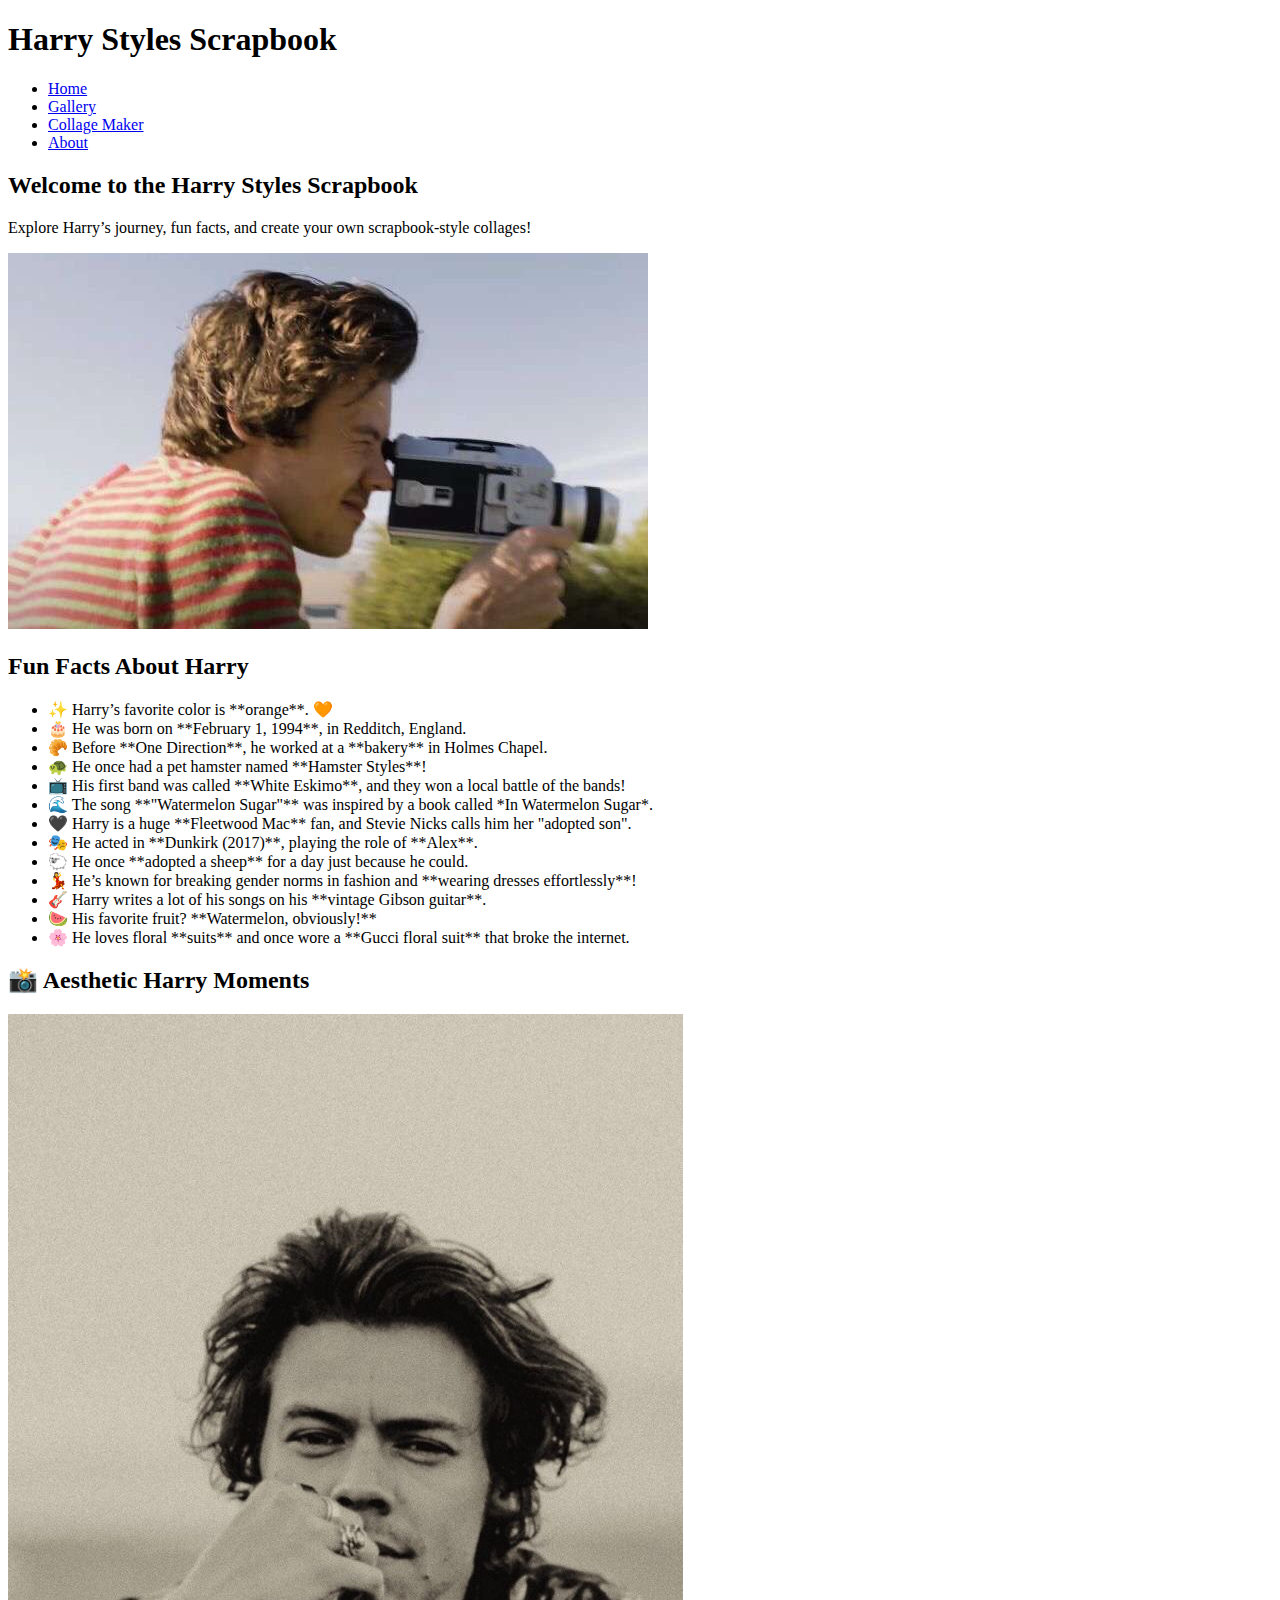
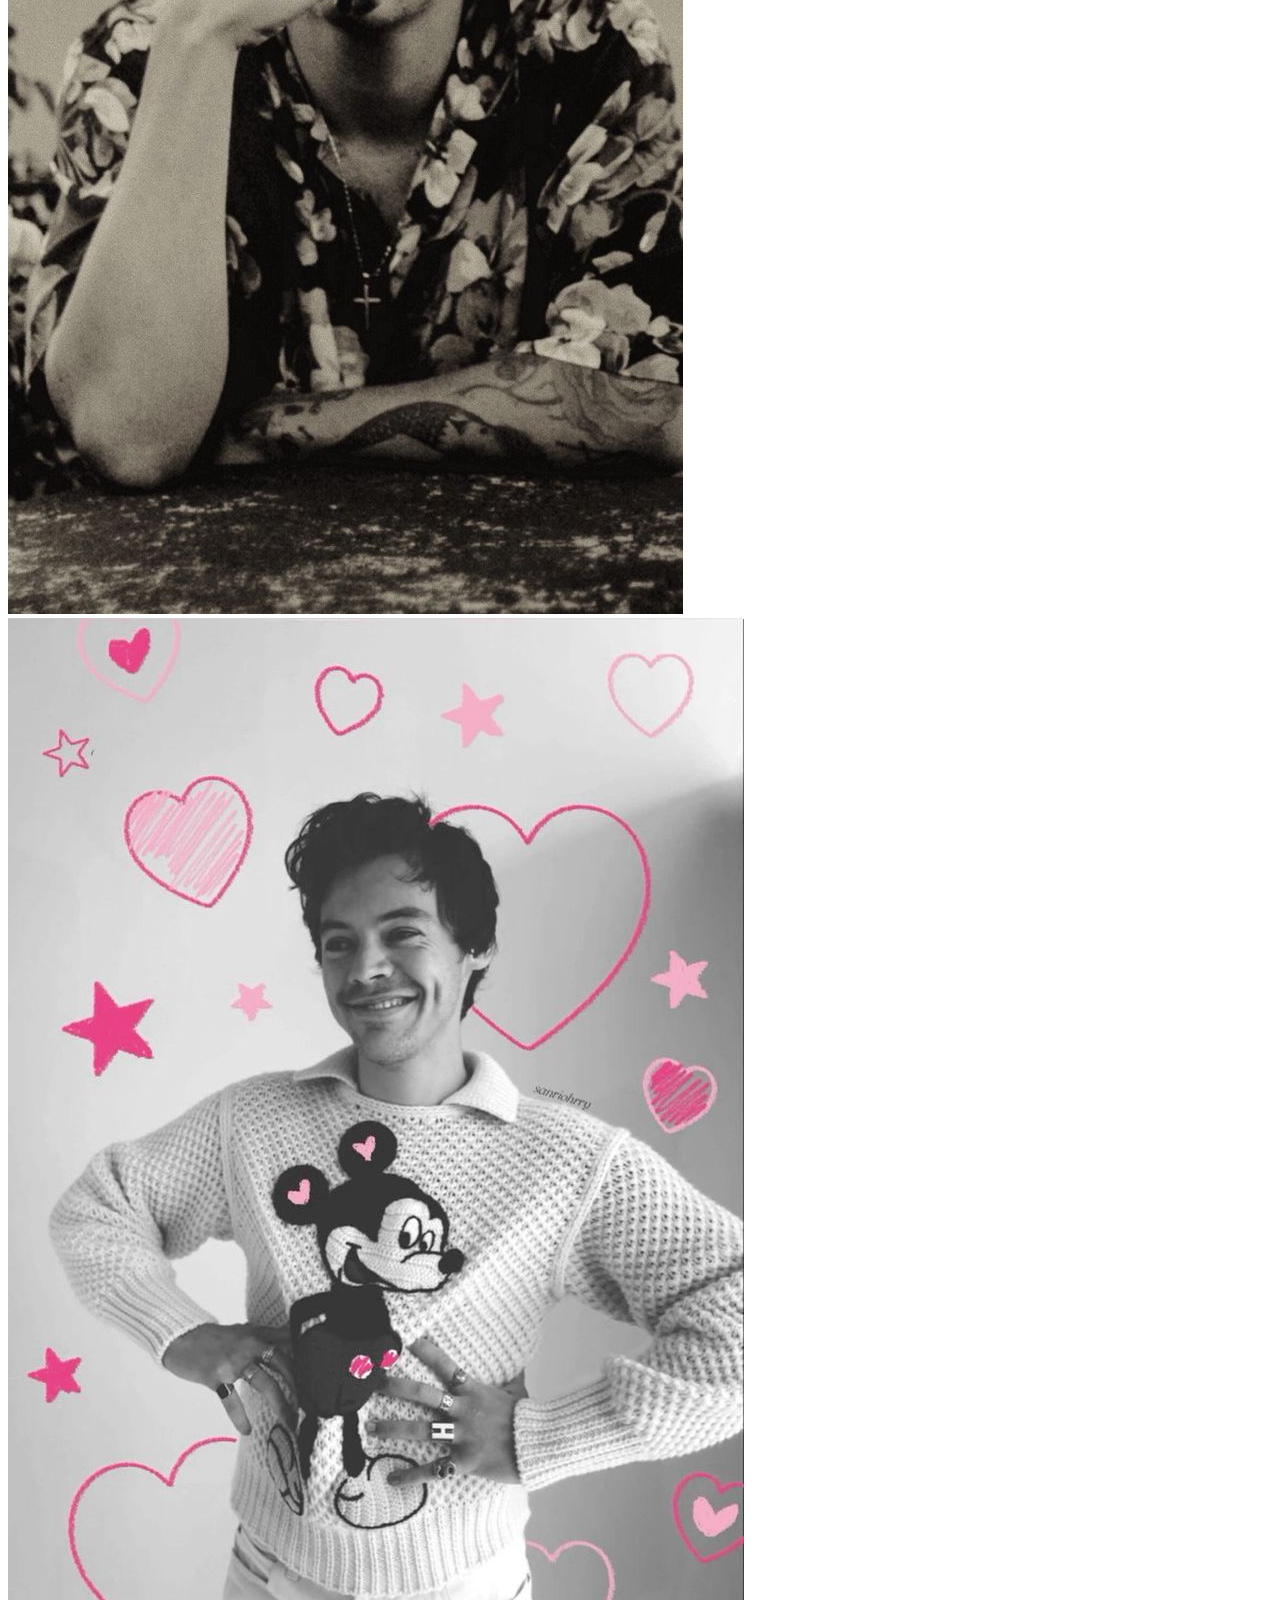
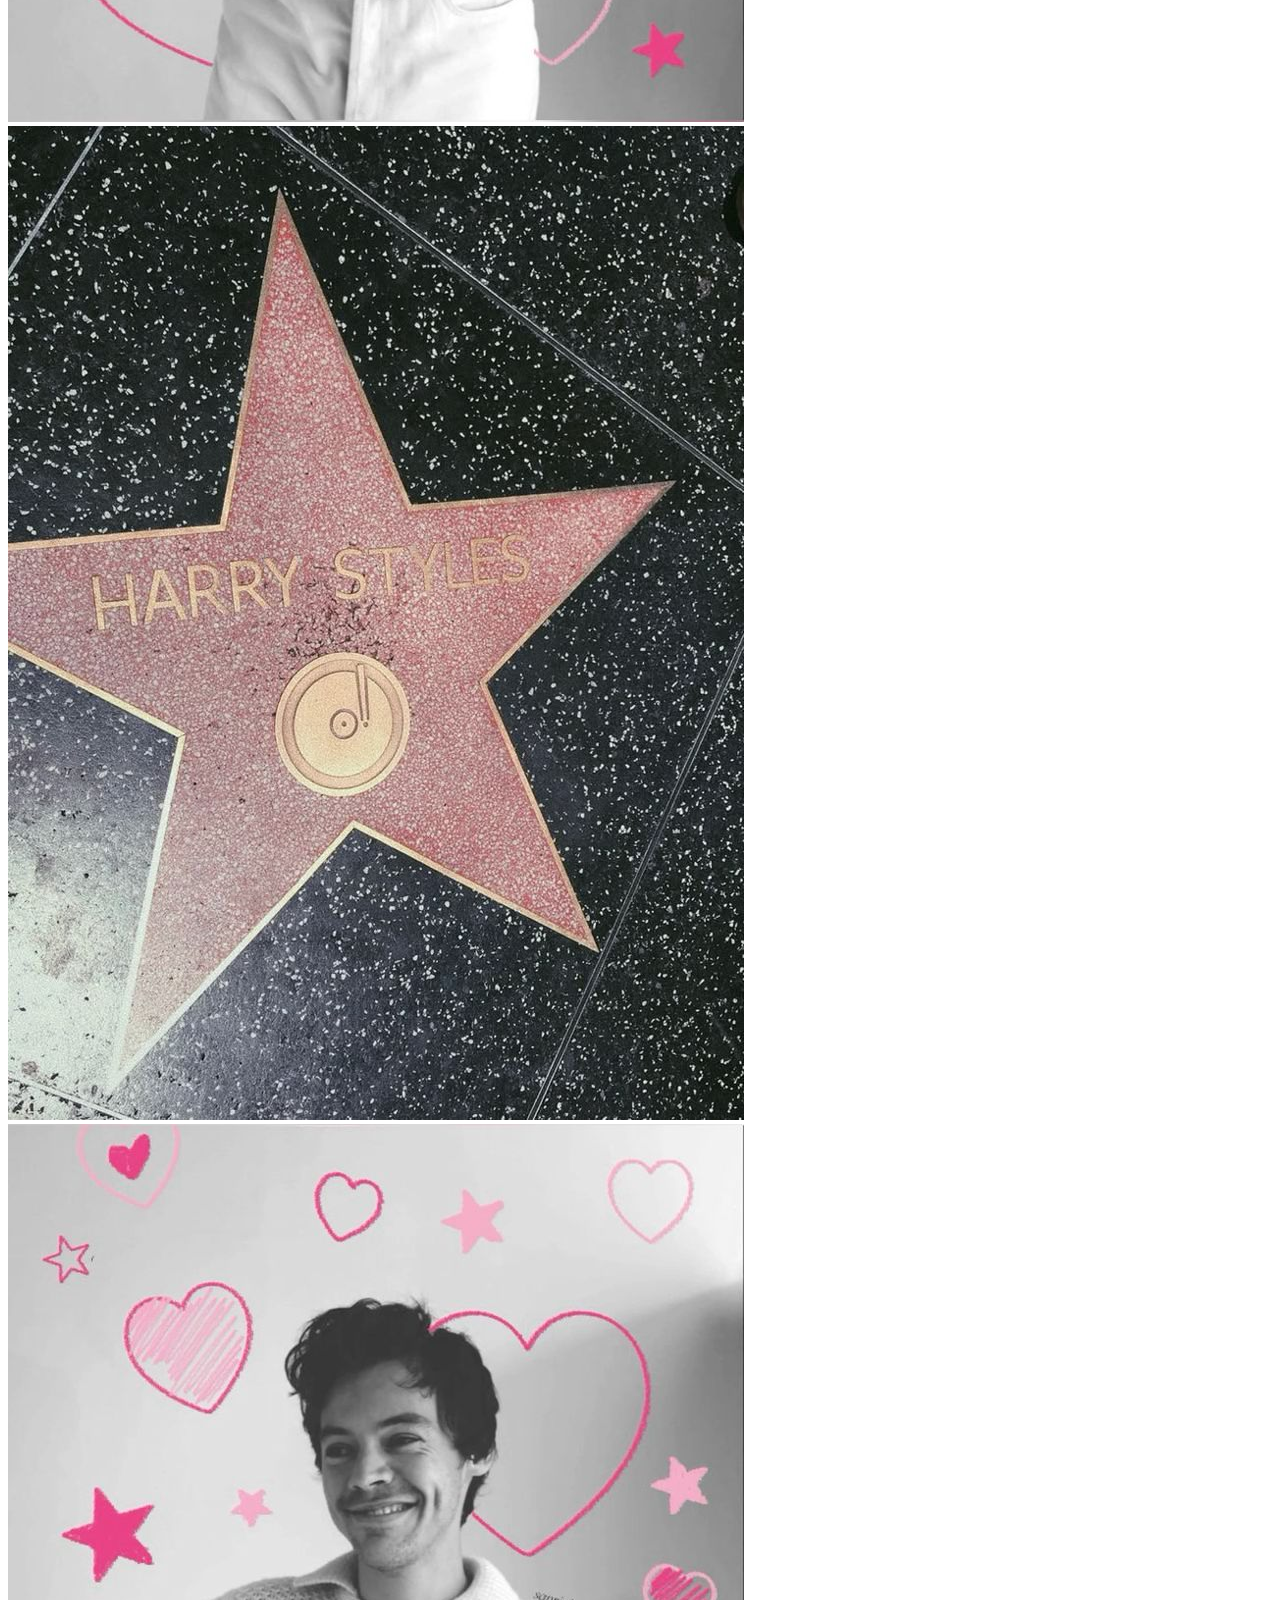
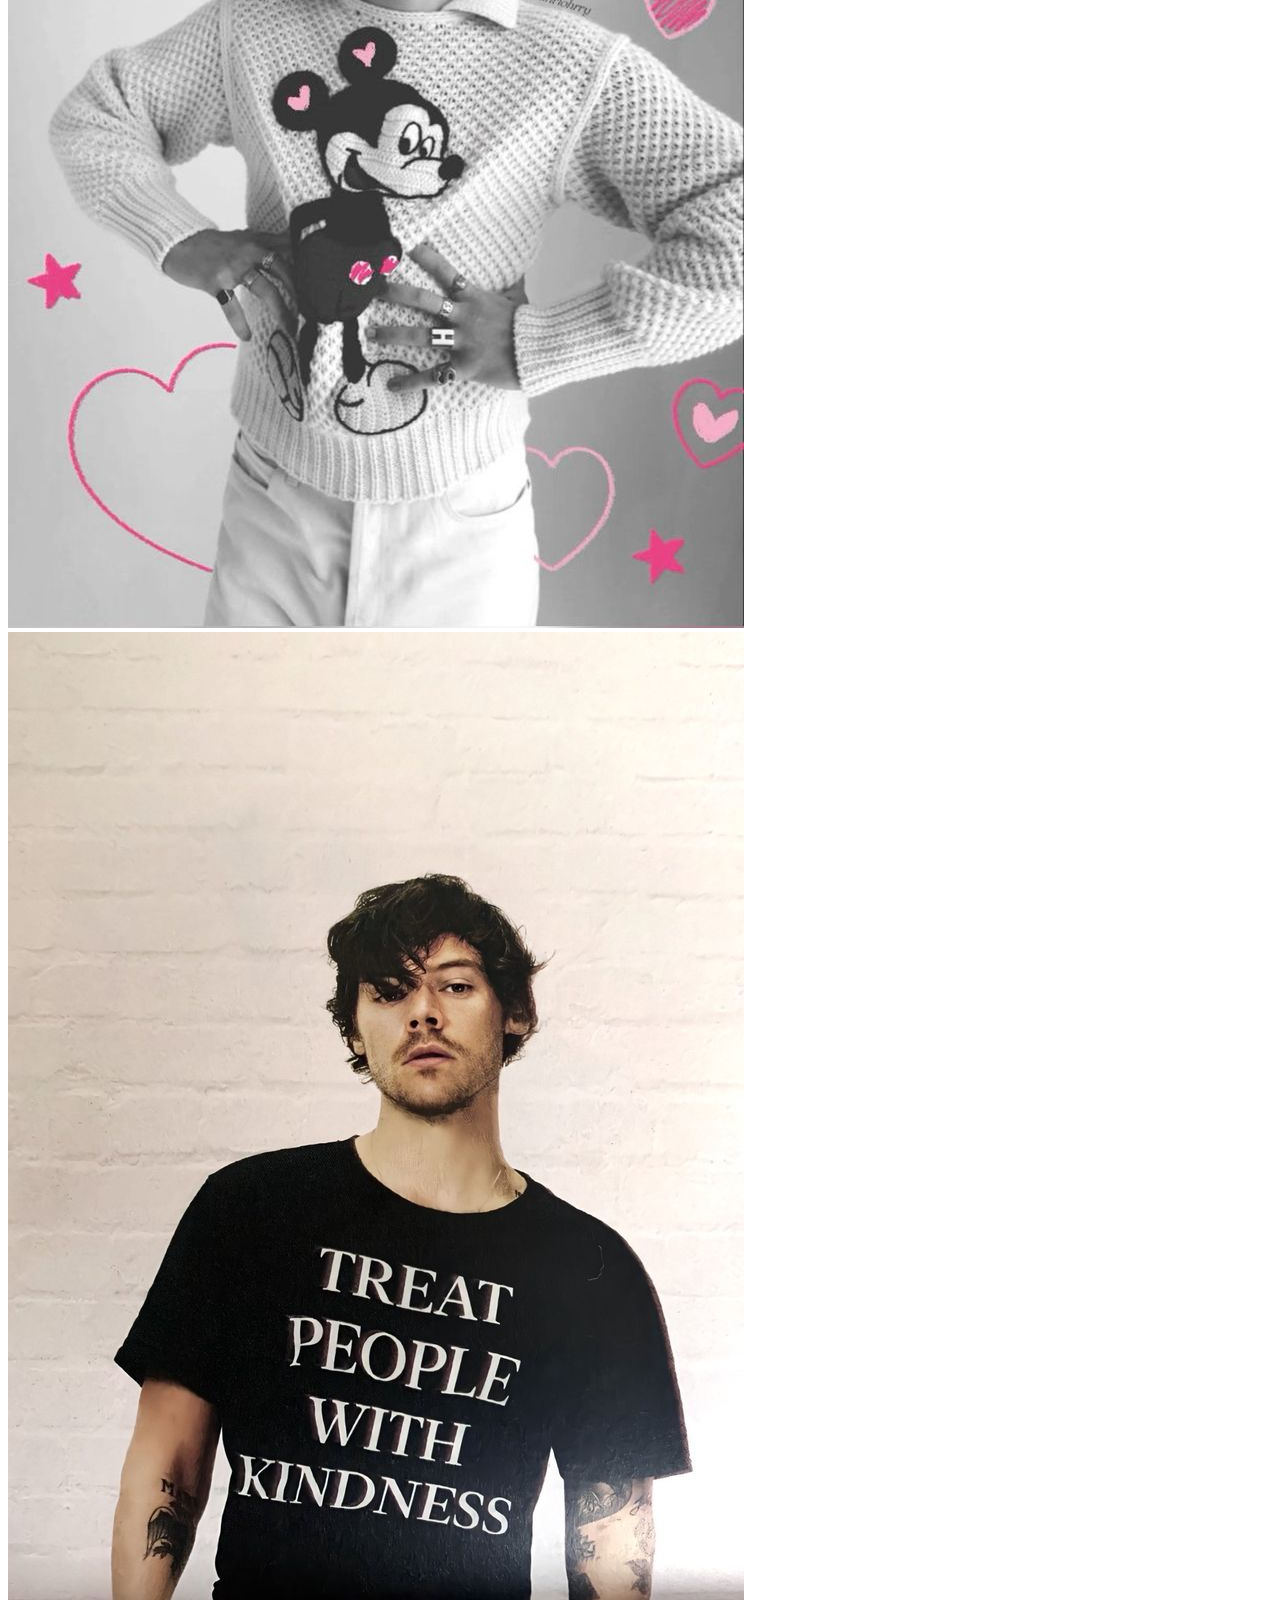
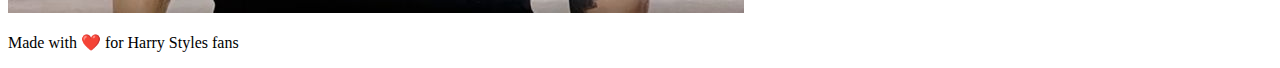
==== index.html @ 01b0b20b "Add files via upload" ====
<!DOCTYPE html>
<html lang="en">
<head>
    <meta charset="UTF-8">
    <meta name="viewport" content="width=device-width, initial-scale=1.0">
    <title>Harry Styles Scrapbook</title>
    <link rel="stylesheet" href="css/style.css">
    <script src="js/script.js" defer></script>
</head>
<body>
    <header>
        <h1>Harry Styles Scrapbook</h1>
        <nav>
            <ul>
                <li><a href="index.html">Home</a></li>
                <li><a href="gallery.html">Gallery</a></li>
                <li><a href="collage.html">Collage Maker</a></li>
                <li><a href="about.html">About</a></li>
            </ul>
        </nav>
    </header>

    <main>
        <section class="hero">
            <h2>Welcome to the Harry Styles Scrapbook</h2>
            <p>Explore Harry’s journey, fun facts, and create your own scrapbook-style collages!</p>
            <img src="hs3.jpg" 
                 alt="Harry Styles Aesthetic" class="hero-image">
        </section>

        <section class="facts">
            <h2>Fun Facts About Harry</h2>
            <ul>
                <li>✨ Harry’s favorite color is **orange**. 🧡</li>
                <li>🎂 He was born on **February 1, 1994**, in Redditch, England.</li>
                <li>🥐 Before **One Direction**, he worked at a **bakery** in Holmes Chapel.</li>
                <li>🐢 He once had a pet hamster named **Hamster Styles**!</li>
                <li>📺 His first band was called **White Eskimo**, and they won a local battle of the bands!</li>
                <li>🌊 The song **"Watermelon Sugar"** was inspired by a book called *In Watermelon Sugar*.</li>
                <li>🖤 Harry is a huge **Fleetwood Mac** fan, and Stevie Nicks calls him her "adopted son".</li>
                <li>🎭 He acted in **Dunkirk (2017)**, playing the role of **Alex**.</li>
                <li>🐑 He once **adopted a sheep** for a day just because he could.</li>
                <li>💃 He’s known for breaking gender norms in fashion and **wearing dresses effortlessly**!</li>
                <li>🎸 Harry writes a lot of his songs on his **vintage Gibson guitar**.</li>
                <li>🍉 His favorite fruit? **Watermelon, obviously!**</li>
                <li>🌸 He loves floral **suits** and once wore a **Gucci floral suit** that broke the internet.</li>
            </ul>
        </section>

        <section class="gallery">
            <h2>📸 Aesthetic Harry Moments</h2>
            <div class="gallery-grid">
                <img src="hs13.jpg" alt="Harry 1">
                <img src="hs11.jpg" alt="Harry 2">
                <img src="harrycore.jpg" alt="Harry 3">
                <img src="hs11.jpg" alt="Harry 4">
                <img src="hs17.jpg" alt="Harry 5">
            </div>
        </section>
    </main>

    <footer>
        <p>Made with ❤️ for Harry Styles fans</p>
    </footer>
</body>
</html>
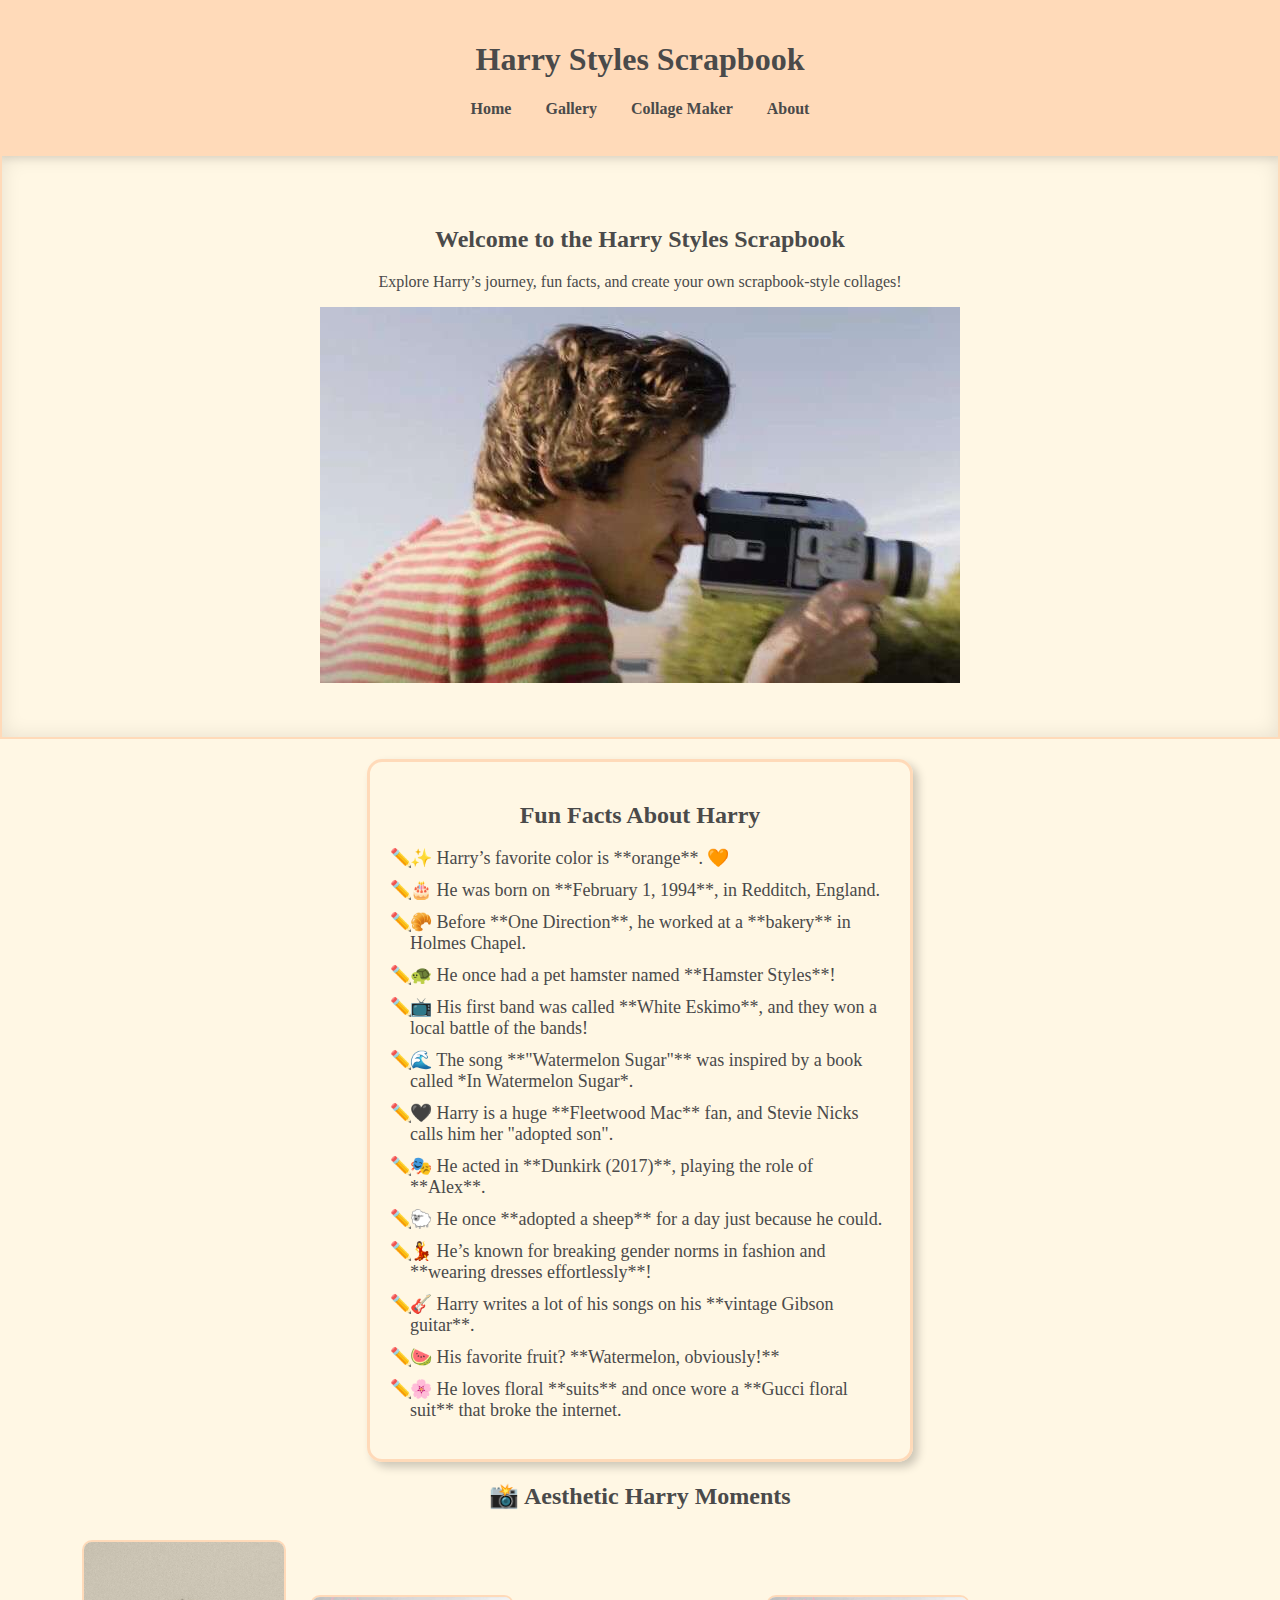
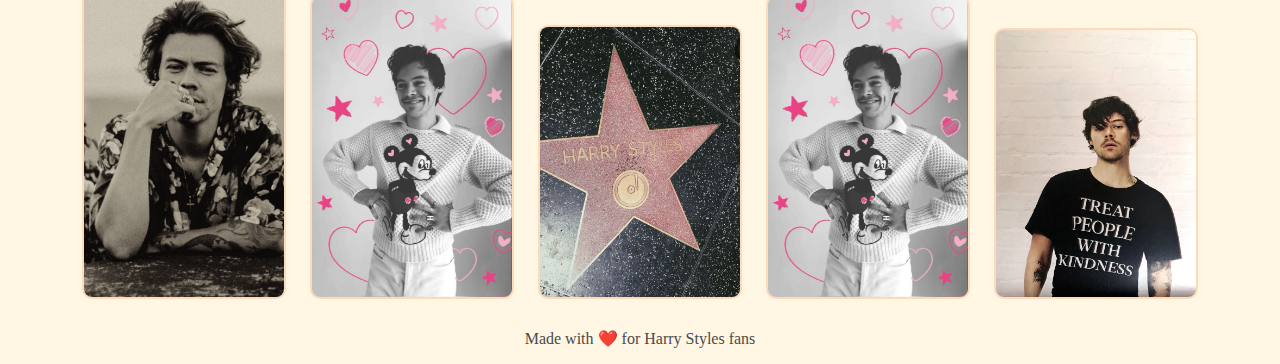
==== commit 1e2b3064: "Update index.html" ====
--- a/index.html
+++ b/index.html
@@ -4,7 +4,7 @@
     <meta charset="UTF-8">
     <meta name="viewport" content="width=device-width, initial-scale=1.0">
     <title>Harry Styles Scrapbook</title>
-    <link rel="stylesheet" href="css/style.css">
+    <link rel="stylesheet" href="style.css">
     <script src="js/script.js" defer></script>
 </head>
 <body>
--- a/style.css
+++ b/style.css
@@ -0,0 +1,182 @@
+/* General Styles */
+body {
+    font-family: 'Dancing Script', cursive;
+    background-color: #FFF7E4;
+    color: #4A4A4A;
+    text-align: center;
+    margin: 0;
+    padding: 0;
+}
+
+/* Header */
+header {
+    background-color: #FFDAB9;
+    padding: 20px;
+    box-shadow: 0px 4px 8px rgba(0, 0, 0, 0.1);
+}
+
+nav ul {
+    list-style: none;
+    padding: 0;
+}
+
+nav ul li {
+    display: inline;
+    margin: 0 15px;
+}
+
+nav ul li a {
+    text-decoration: none;
+    color: #4A4A4A;
+    font-weight: bold;
+    transition: color 0.3s ease-in-out;
+}
+
+nav ul li a:hover {
+    color: #FF69B4;
+}
+
+/* Hero Section */
+.hero {
+    padding: 50px;
+    
+    background-size: cover;
+    background-position: center;
+    border: 2px solid #FFDAB9;
+    box-shadow: inset 0 0 20px rgba(0, 0, 0, 0.1);
+}
+
+/* Scrapbook Fun Facts */
+.facts {
+    background: url('https://www.transparenttextures.com/patterns/notebook-paper.png'); /* Lined notebook paper */
+    padding: 20px;
+    margin: 20px auto;
+    width: 80%;
+    max-width: 500px;
+    border: 3px solid #FFDAB9;
+    border-radius: 15px;
+    box-shadow: 5px 5px 10px rgba(0, 0, 0, 0.2);
+    position: relative;
+}
+
+/* Tape decoration */
+.facts::before,
+.facts::after {
+    content: "";
+    position: absolute;
+    width: 80px;
+    height: 30px;
+    background: url('https://www.pngarts.com/files/2/Transparent-Tape-PNG-Download-Image.png');
+    background-size: cover;
+    transform: rotate(-10deg);
+}
+
+.facts::before {
+    top: -15px;
+    left: 30%;
+}
+
+.facts::after {
+    bottom: -15px;
+    right: 30%;
+    transform: rotate(10deg);
+}
+
+/* Scrapbook-style text */
+.facts h2 {
+    font-family: 'Permanent Marker', cursive;
+    font-size: 24px;
+    color: #4A4A4A;
+    text-align: center;
+    margin-bottom: 10px;
+}
+
+.facts ul {
+    text-align: left;
+    font-family: 'Indie Flower', cursive;
+    font-size: 18px;
+    list-style: none;
+    padding-left: 20px;
+}
+
+.facts ul li {
+    margin: 10px 0;
+    position: relative;
+}
+
+/* Hand-drawn bullet points */
+.facts ul li::before {
+    content: '✏️';
+    position: absolute;
+    left: -20px;
+    top: 0;
+}
+
+/* Gallery */
+.gallery img {
+    width: 200px;
+    margin: 10px;
+    border: 2px solid #FFDAB9;
+    border-radius: 10px;
+    transition: transform 0.3s ease, box-shadow 0.3s ease;
+}
+
+.gallery img:hover {
+    transform: scale(1.1);
+    box-shadow: 0px 4px 8px rgba(0, 0, 0, 0.2);
+}
+
+/* Collage Area */
+.collage-area {
+    width: 90%;
+    height: 400px;
+    background: url('https://i.imgur.com/1b6fP7v.jpg'); /* Vintage paper texture */
+    background-size: cover;
+    background-position: center;
+    border: 2px dashed #FFDAB9;
+    margin: auto;
+    display: flex;
+    flex-wrap: wrap;
+    justify-content: center;
+    align-items: center;
+    position: relative;
+    overflow: hidden;
+}
+
+/* Draggable Elements */
+.draggable {
+    width: 150px;
+    cursor: grab;
+    margin: 10px;
+    position: absolute;
+    transition: transform 0.2s ease;
+}
+
+.draggable:active {
+    transform: scale(1.1);
+}
+
+/* Stickers */
+.sticker {
+    width: 100px;
+    opacity: 0.9;
+}
+
+/* Download Button */
+#downloadCollage {
+    background-color: #FF69B4;
+    color: white;
+    border: none;
+    padding: 12px 24px;
+    font-size: 16px;
+    font-weight: bold;
+    margin-top: 20px;
+    cursor: pointer;
+    border-radius: 8px;
+    transition: background 0.3s ease;
+}
+
+#downloadCollage:hover {
+    background-color: #ff1493;
+    transform: scale(1.05);
+}
